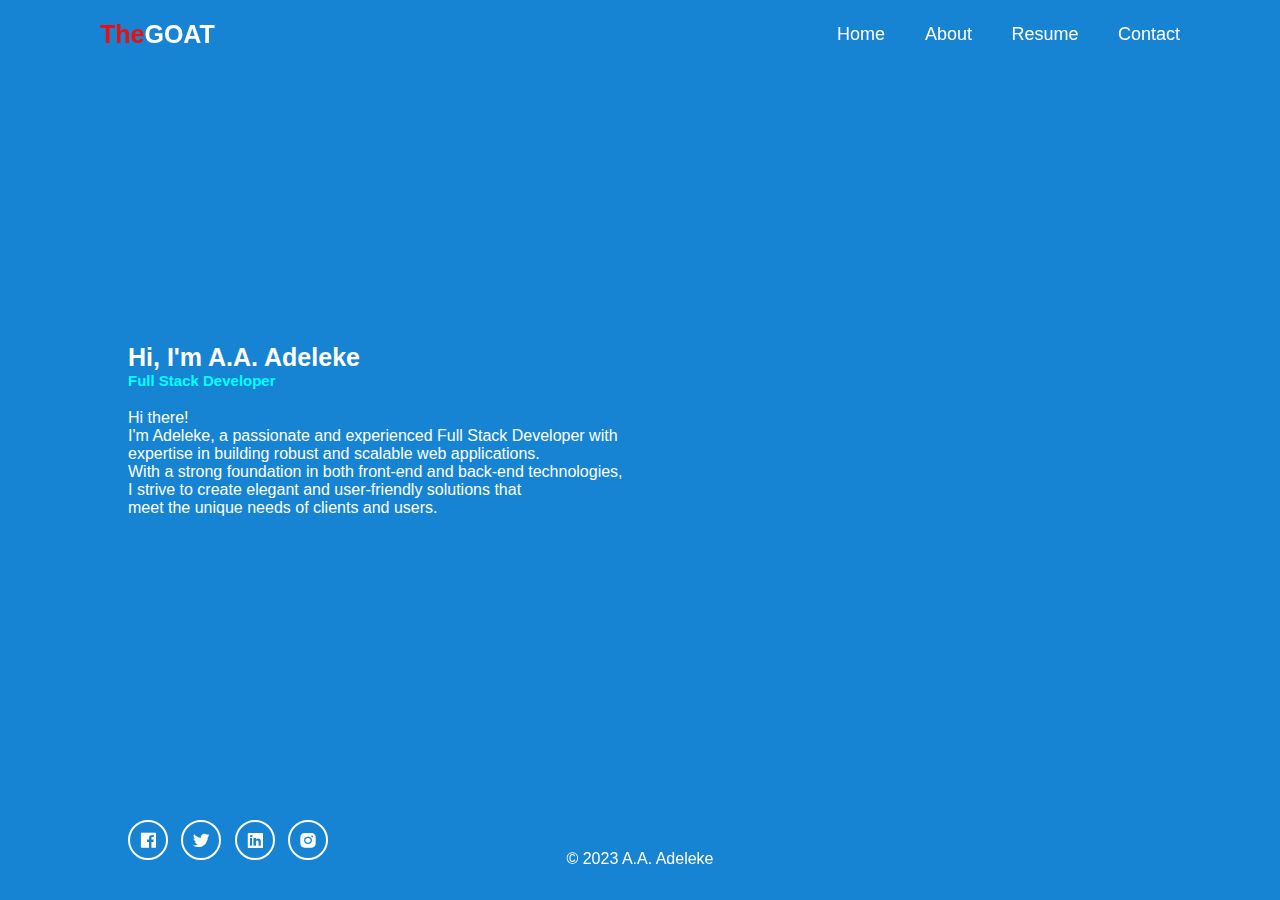
==== lib/index.html @ a118d598 "first commit" ====
<!DOCTYPE html>
<html lang="en">
  <head>
    <meta charset="UTF-8" />
    <meta name="viewport" content="width=device-width, initial-scale=1.0" />
    <title>Navbar</title>
    <link rel="stylesheet" href="style.css" />
    <!-- Add the link to boxicons CSS file -->
    <link
      rel="stylesheet"
      href="https://cdn.jsdelivr.net/npm/boxicons@2.0.7/css/boxicons.min.css"
    />
  </head>

  <body>
    <!-- Header Section -->
    <header class="header">
      <!-- Logo Section -->
      <a href="#" class="logo">
        <span style="color: rgb(238, 13, 13)">The</span>GOAT</a
      >
      <!-- Navigation Section -->
      <nav class="navbar">
        <a href="#" class="active">Home </a>
        <a href="#">About</a>
        <a href="#">Resume</a>
        <a href="#">Contact</a>
      </nav>
    </header>

    <section class="home">
      <div class="home-content">
        <h1>Hi, I'm A.A. Adeleke</h1>
        <h3>Full Stack Developer</h3>
        <p>
          Hi there! <br />
          I'm Adeleke, a passionate and experienced Full Stack Developer with
          <br />
          expertise in building robust and scalable web applications. <br />With
          a strong foundation in both front-end and back-end technologies,
          <br />I strive to create elegant and user-friendly solutions that
          <br />meet the unique needs of clients and users.
        </p>
        <!-- <div class="btn-box">
          <a href="#">Hire me</a>
          <a href="#">Let's talk</a>
        </div> -->
      </div>
      <!-- Iconbox section -->
      <div class="home-sci">
        <a href="#"><i class="bx bxl-facebook-square"></i></a>
        <a href="#"><i class="bx bxl-twitter"></i></a>
        <a href="#"><i class="bx bxl-linkedin-square"></i></a>
        <a href="#"><i class="bx bxl-instagram-alt"></i></a>
      </div>
    </section>

    <!-- Footer Section -->
    <footer>
      <p>&copy; 2023 A.A. Adeleke</p>
    </footer>
  </body>
</html>
---- lib/style.css ----
* {
  margin: 0;
  padding: 0;
  box-sizing: border-box;
  font-family: "Roboto", sans-serif;
}

body {
  min-height: 45vh;
  background-image: url("cloudd.jpg");
  background-repeat: no-repeat;
  background-size: cover;
  background-position: center;
  background-color: #1684d3;
}

/* header section */
.header {
  position: fixed;
  top: 0;
  left: 0;
  width: 100%;
  padding: 20px 100px;
  background: transparent;
  display: flex;
  justify-content: space-between;
  align-items: center;
  z-index: 100;
}

/* logo */
.logo {
  font-size: 25px;
  color: rgb(255, 255, 255);
  text-decoration: none;
  font-weight: 700;
}

.navbar a {
  position: relative;
  font-size: 18px;
  color: white;
  font-weight: 500;
  text-decoration: none;
  font-weight: 500;
  margin-left: 35px;
}

.navbar a::before {
  content: "";
  position: absolute;
  top: 100%;
  left: 0;
  width: 0%;
  height: 2px;
  background: rgb(139, 21, 21);
  transition: 0.3s;
}

.navbar a:hover::before {
  width: 100%;
}

.home {
  height: 100vh;
  display: flex;
  align-items: center;
  padding: 0 10%;
}

.home-content {
  max-width: 600px;
}

.home-content h1 {
  font-size: 25px;
  font-weight: 700;
  color: rgb(255, 255, 255);
  font-family: "Segoe UI", Roboto, sans-serif;
}

.home-content h3 {
  font-size: 15px;
  font-weight: 700;
  color: aqua;
  font-family: "Gill Sans", "Gill Sans MT", Calibri, "Trebuchet MS", sans-serif;
}

.home-content p {
  font-size: 16px;
  margin: 20px 0 40px;
  color: rgb(255, 255, 255);
  font-family: "Trebuchet MS", "Lucida Sans Unicode", "Lucida Grande",
    "Lucida Sans", Arial, sans-serif;
}

.home-content .btn-box {
  display: flex;
  justify-content: space-between;
  width: 345px;
  height: 50px;
}
/* my iconbox section  */
.btn-box a {
  display: inline-flex;
  justify-content: center;
  align-items: center;
  font-family: "Franklin Gothic Medium", "Arial Narrow", Arial, sans-serif;
  width: 150px;
  height: 100%;
  background: transparent;
  border: 2px solid color rgb(31, 19, 207);
  border-radius: 8px;
  font-size: 19px;
  color: #4e96c9;
  text-decoration: none;
  font-weight: 600;
  letter-spacing: 1px;
  z-index: 1;
}
/* end of iconbox section */

.home-sci {
  display: flex;
  position: fixed;
  justify-content: space-between;
  bottom: 40px;
  width: 200px;
}

.home-sci a {
  position: relative;
  display: inline-flex;
  justify-content: center;
  align-items: center;
  width: 40px;
  height: 40px;
  background: transparent;
  border: 2px solid #ffffff;
  border-radius: 50%;
  font-size: 20px;
  color: #ffffff;
  text-decoration: none;
  z-index: 1;
}

footer {
  position: fixed;
  bottom: 0;
  width: 100%;
  height: 50px;
  background-color: #ffffff;
  text-align: center;
  background: transparent;
}

footer p {
  color: rgb(255, 255, 255);
}
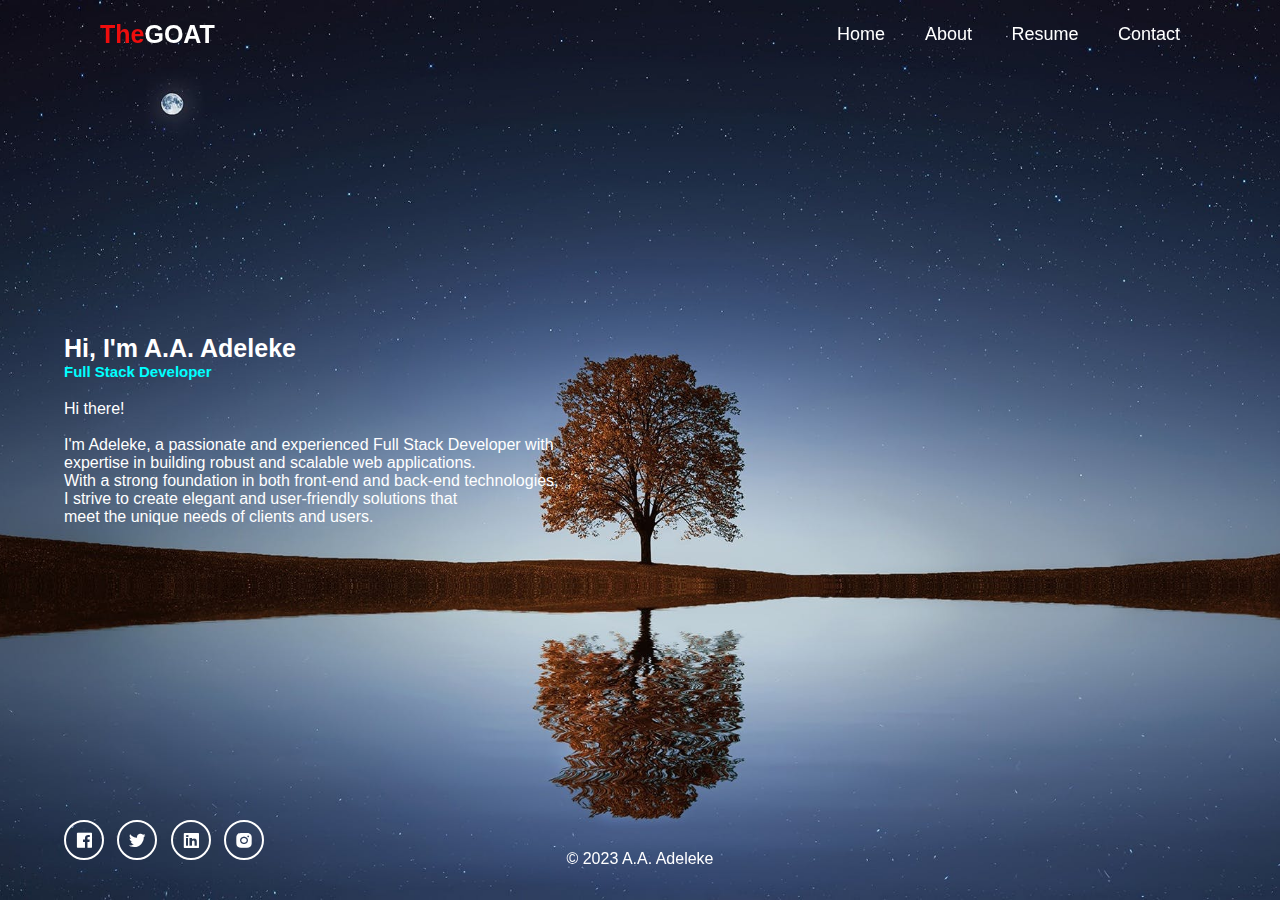
==== commit c9183f54: "first commit" ====
--- a/lib/index.html
+++ b/lib/index.html
@@ -33,7 +33,7 @@
         <h1>Hi, I'm A.A. Adeleke</h1>
         <h3>Full Stack Developer</h3>
         <p>
-          Hi there! <br />
+          Hi there! <br /><br />
           I'm Adeleke, a passionate and experienced Full Stack Developer with
           <br />
           expertise in building robust and scalable web applications. <br />With
--- a/lib/style.css
+++ b/lib/style.css
@@ -7,7 +7,7 @@
 
 body {
   min-height: 45vh;
-  background-image: url("cloudd.jpg");
+  background-image: url("images/treebg.jpg");
   background-repeat: no-repeat;
   background-size: cover;
   background-position: center;
@@ -65,7 +65,7 @@
   height: 100vh;
   display: flex;
   align-items: center;
-  padding: 0 10%;
+  padding: 0 5%;
 }
 
 .home-content {
